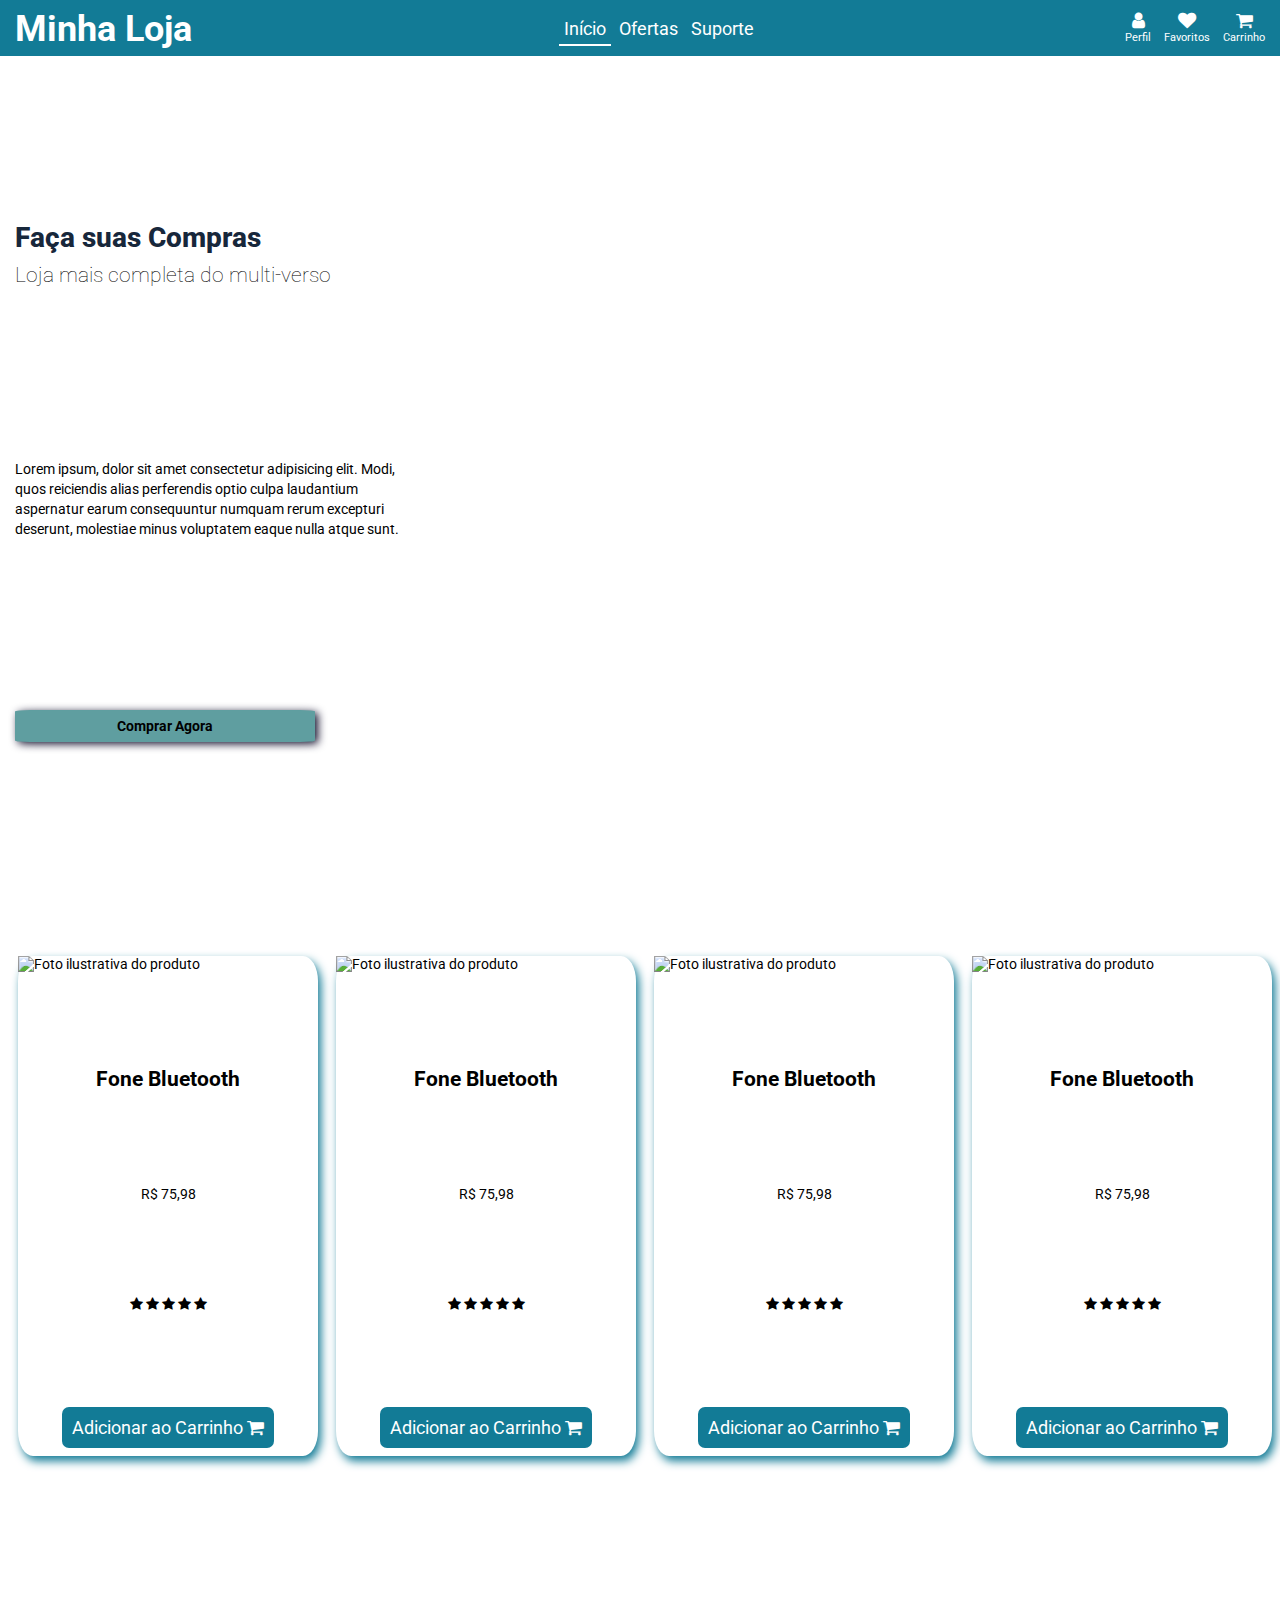
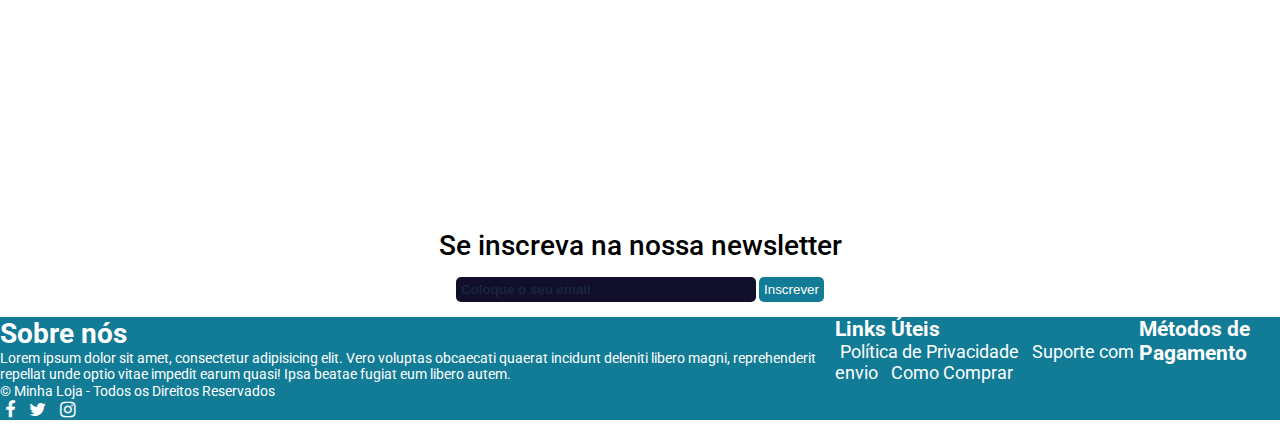
==== index.html @ b57c64c4 "first commit" ====
<!DOCTYPE html>
<html lang="pt-br">

<head>
    <meta charset="UTF-8">
    <meta http-equiv="X-UA-Compatible" content="IE=edge">
    <meta name="viewport" content="width=device-width, initial-scale=1.0">
    <title>Loja Virtual</title>
    <link rel="stylesheet" href="index.css/index.css" />
    <link rel="stylesheet" href="https://cdnjs.cloudflare.com/ajax/libs/font-awesome/4.7.0/css/font-awesome.min.css" />
</head>

<body>
    <nav>
        <a href="#">
            <h1>Minha Loja</h1>
        </a>
        <ul>
            <li>
                <a href="" class="active">Início</a>
            </li>
            <li>
                <a href="#ofertas">Ofertas</a>
            </li>
            <li>
                <a href="">Suporte</a>
            </li>

        </ul>
        <div class="user-menu">
            <a href="#">
                <i class="fa fa-user"></i>
                <span>Perfil</span>
            </a>

            <a href="#">
                <i class="fa fa-heart"></i>
                <span>Favoritos</span>
            </a>

            <a href="#">
                <i class="fa fa-shopping-cart"></i>
                <span>Carrinho</span>
            </a>
        </div>
    </nav>
    <header>
        <hgroup>
            <h1>Faça suas Compras</h1>
            <h2>Loja mais completa do multi-verso</h2>
        </hgroup>
        <p class="header-description">
            Lorem ipsum, dolor sit amet consectetur adipisicing elit. Modi, quos reiciendis alias perferendis optio
            culpa laudantium aspernatur earum consequuntur numquam rerum excepturi deserunt, molestiae minus voluptatem
            eaque nulla atque sunt.
        </p>
        <a href="#" class="button button-primary">Comprar Agora </a>
    </header>
    <section id="ofertas">

        
            <div class="card">
                <img src="https://www.jbl.com.br/dw/image/v2/AAUJ_PRD/on/demandware.static/-/Sites-masterCatalog_Harman/default/dw567185dd/JBL_JR310_Product%20Image_Hero_Red.png?sw=537&sfrm=png"
                    alt="Foto ilustrativa do produto" />
                <h3>Fone Bluetooth</h3>
                <span>R$ 75,98</span>
                <div class="stars">
                    <i class="fa fa-star"></i>
                    <i class="fa fa-star"></i>
                    <i class="fa fa-star"></i>
                    <i class="fa fa-star"></i>
                    <i class="fa fa-star"></i>
                </div>
                <a href="" class="card-button">
                    Adicionar ao Carrinho
                    <i class="fa fa-shopping-cart"></i>
                </a>
            </div>

            <div class="card">
                <img src="https://www.jbl.com.br/dw/image/v2/AAUJ_PRD/on/demandware.static/-/Sites-masterCatalog_Harman/default/dw567185dd/JBL_JR310_Product%20Image_Hero_Red.png?sw=537&sfrm=png"
                    alt="Foto ilustrativa do produto" />
                <h3>Fone Bluetooth</h3>
                <span>R$ 75,98</span>

                <div class="stars">
                    <i class="fa fa-star"></i>
                    <i class="fa fa-star"></i>
                    <i class="fa fa-star"></i>
                    <i class="fa fa-star"></i>
                    <i class="fa fa-star"></i>
                </div>


                <a href="" class="card-button">
                    Adicionar ao Carrinho
                    <i class="fa fa-shopping-cart"></i>
                </a>
            </div>

            <div class="card">
                <img src="https://www.jbl.com.br/dw/image/v2/AAUJ_PRD/on/demandware.static/-/Sites-masterCatalog_Harman/default/dw567185dd/JBL_JR310_Product%20Image_Hero_Red.png?sw=537&sfrm=png"
                    alt="Foto ilustrativa do produto" />
                <h3>Fone Bluetooth</h3>
                <span>R$ 75,98</span>


                <div class="stars">
                    <i class="fa fa-star"></i>
                    <i class="fa fa-star"></i>
                    <i class="fa fa-star"></i>
                    <i class="fa fa-star"></i>
                    <i class="fa fa-star"></i>
                </div>

                <a href="" class="card-button">
                    Adicionar ao Carrinho
                    <i class="fa fa-shopping-cart"></i>
                </a>
            </div>

            <div class="card">
                <img src="https://www.jbl.com.br/dw/image/v2/AAUJ_PRD/on/demandware.static/-/Sites-masterCatalog_Harman/default/dw567185dd/JBL_JR310_Product%20Image_Hero_Red.png?sw=537&sfrm=png"
                    alt="Foto ilustrativa do produto" />
                <h3>Fone Bluetooth</h3>
                <span>R$ 75,98</span>


                <div class="stars">
                    <i class="fa fa-star"></i>
                    <i class="fa fa-star"></i>
                    <i class="fa fa-star"></i>
                    <i class="fa fa-star"></i>
                    <i class="fa fa-star"></i>
                </div>


                <a href="" class="card-button">
                    Adicionar ao Carrinho
                    <i class="fa fa-shopping-cart"></i>
                </a>
            </div>

    </section>


    <section id="newsletter">
        <h1>Se inscreva na nossa newsletter</h1>
        <form>
            <input type="email" placeholder="Coloque o seu email" />
            <button>Inscrever</button>
        </form>
    </section>


    <footer>
        <div class="footer-section">
                <div class="sobre-nos">
                    <h1>Sobre nós</h1>
                    <p>
                        Lorem ipsum dolor sit amet, consectetur adipisicing elit. Vero voluptas obcaecati quaerat
                        incidunt deleniti libero magni, reprehenderit repellat unde optio vitae impedit earum quasi!
                        Ipsa beatae fugiat eum libero autem.
                    </p>
                </div>
            
            <div class="links-uteis">
                <h2>Links Úteis</h2>
                <a href="">Política de Privacidade</a>
                <a href="">Suporte com envio</a>
                <a href="">Como Comprar</a>
            </div>
            <div class="payment-methods">
                <h2>Métodos de Pagamento</h2>
                <div class="payments">
                    <img src="https://w7.pngwing.com/pngs/92/785/png-transparent-mastercard-logo-mastercard-credit-card-payment-visa-nyse-ma-mastercard-logo-text-logo-sign.png"
                        alt="">
                    <img src="https://w7.pngwing.com/pngs/92/785/png-transparent-mastercard-logo-mastercard-credit-card-payment-visa-nyse-ma-mastercard-logo-text-logo-sign.png"
                        alt="">
                    <img src="https://w7.pngwing.com/pngs/92/785/png-transparent-mastercard-logo-mastercard-credit-card-payment-visa-nyse-ma-mastercard-logo-text-logo-sign.png"
                        alt="">
                </div>
            </div>
        </div>

            <div class="footer">
                <p>
                    &copy; Minha Loja - Todos os Direitos Reservados
                </p>

                <div class="social-media">

                    <a href="https://www.facebook.com" target="_blank">
                        <i class="fa fa-facebook"></i>
                    </a>

                    <a href="https://www.twitter.com" target="_blank">
                        <i class="fa fa-twitter"></i>
                    </a>

                    <a href="https://www.instagram.com" target="_blank">
                        <i class="fa fa-instagram"></i>
                    </a>
                </div>

            </div>
    </footer>

</body>

</html>
---- index.css/index.css ----
@import url("https://fonts.googleapis.com/css2?family=Roboto:ital,wght@0,100;0,300;0,400;0,500;0,700;0,900;1,100;1,300;1,400;1,500;1,700;1,900&display=swap%22;%3C/u%3E%3C/a%3E");

:root {
    --navbar-bg: #127b96;
    --navbar-color: #fff;
    --navbar-active-bg: #bbbbbbdc;
    --navbar-active-color: #000000;
    --navbar-hover-bg: #0a4c83;
    --header-bg:#94a3a8;
    --cinza-escuro: #17273b;
}

*{
    margin:0;
    padding:0;
    box-sizing:border-box;
}

body{
   font-family: Roboto,sans-serif;
   font-size: 14px;
}

nav{
    width: 100%;
    height: 4em;
    background-color: var(--navbar-bg);
    color:var(--navbar-color);

    display:flex;
    justify-content:space-between;
    align-items:center;
    padding-left: 10px;
    padding-right: 10px;  
}

a{
    text-decoration: none;
}

ul > li{
    display:inline; 
    list-style: none;
}

a{
    color:var(--navbar-color);
    padding: 5px;
    font-size: 1.3em;
}

ul > li >a:hover:not(a.active){ /*não permite que eu selecione o inicio*/
    background-color: var(--navbar-hover-bg);
}

.active{
    border-bottom: 2px solid var(--navbar-color);

}

.user-menu > a {
   display: inline-flex;
   flex-direction: column;
    align-items:center;
}

.user-menu > a >span{
    font-size: 0.6em;
}

header {
    height: calc(100vh - 3em);
    background-color: var(--header-bg);
    background: url("https://www.lenovo.com/medias/lenovo-laptop-ideapad-3-15-intel-hero.png?context=bWFzdGVyfHJvb3R8MjczNzUyfGltYWdlL3BuZ3xoMGQvaDYxLzE0MTkwNTI5Njc1Mjk0LnBuZ3xmYTMyYzBlZmE5NTcyNzAyMTZhZmJlMmFmOTVjMmZmYTM4ZTdjNWFiZWM0YzE5YWQ2YzcxNmM3OTE2MThjZmE4");
    background-position: right;
    background-repeat: no-repeat;
}

.button {
    background-color: var(--cinza-escuro);
    box-shadow: #120f2c 3px 2px 8px;
    font-size: 1em;
    padding: 8px;
    max-width: 300px;
    text-align: center;
    
}

.button:hover{
    filter:brightness(80%);
}

.button-primary {
    background-color:cadetblue;
    color:#000000;
    font-weight: bold;
    border-radius: 5%;
}

header{
    display: flex;
    flex-direction:column;
    justify-content: space-evenly;
    padding-left: 15px;
}

.header-description{
    max-width: 400px;
    font-weight: 300px;
    text-align:left;
    line-height: 20px;
    font-size: 1em;
}

hgroup >h1{
    font-size: 2em;
    font-weight: 800;
    line-height: 20px;
    margin-bottom: 15px;
    color: var(--cinza-escuro);
}

hgroup >h2{
    font-size: 1.5em;
    font-weight: 100;
}

#ofertas{
    padding-top: 3em;
    display:flex;
    justify-content: space-evenly;
    min-height: 100vh;
}

.card{
    width: 300px;
    height: 500px;
    box-shadow: #127b96 3px 5px 10px;
    border-radius: 5%;
    margin-left: 10px;
    display: flex;
    flex-direction: column;
    align-items: center;
    justify-content: space-between;
    padding-bottom: 8px;
}

.card > img{
    width: 300px;

}

.card > h3{
    text-align: center;
    font-size: 1.5em;
}

.card .span{
    font-weight: bold;

}

.card-button{
    background-color:#127b96;
    padding: 10px;
    border-radius: 7px;
}
 
.card-button:hover{
    filter:brightness(80%);
    
}

#newsletter{
    display: flex;
    flex-direction: column;
    justify-content: space-between;
    align-items: center;
    margin-top: 15px;
    
}

 #newsletter > h1{
    font-size: 2em;
    font-weight: 500;
    margin-bottom: 15px;
 }

 #newsletter > form > input{
    border:none;
    background-color: #120f2c;
    padding: 5px;
    border-radius: 5px;
    width: 300px;
 }

 #newsletter > form > input::-webkit-input-placeholder{
    color:#17273b;
    font-weight: bold;
 }

 #newsletter > form > input::-moz-placeholder{
    color:#010a16;
    font-weight: bold;
 }

 #newsletter > form > button{
    border:none;
    padding: 5px;
    border-radius: 5px;
    background-color: #127b96;
    color:#fff;
 }

footer{
    display: flex;
    flex-direction: column;
    background-color: #127b96;
    color:#fff;
    margin-top: 15px;
 }

 .footer-section{
    display: flex;

 }.payment-methods > .payments >img{
    max-width: 50px;
 }
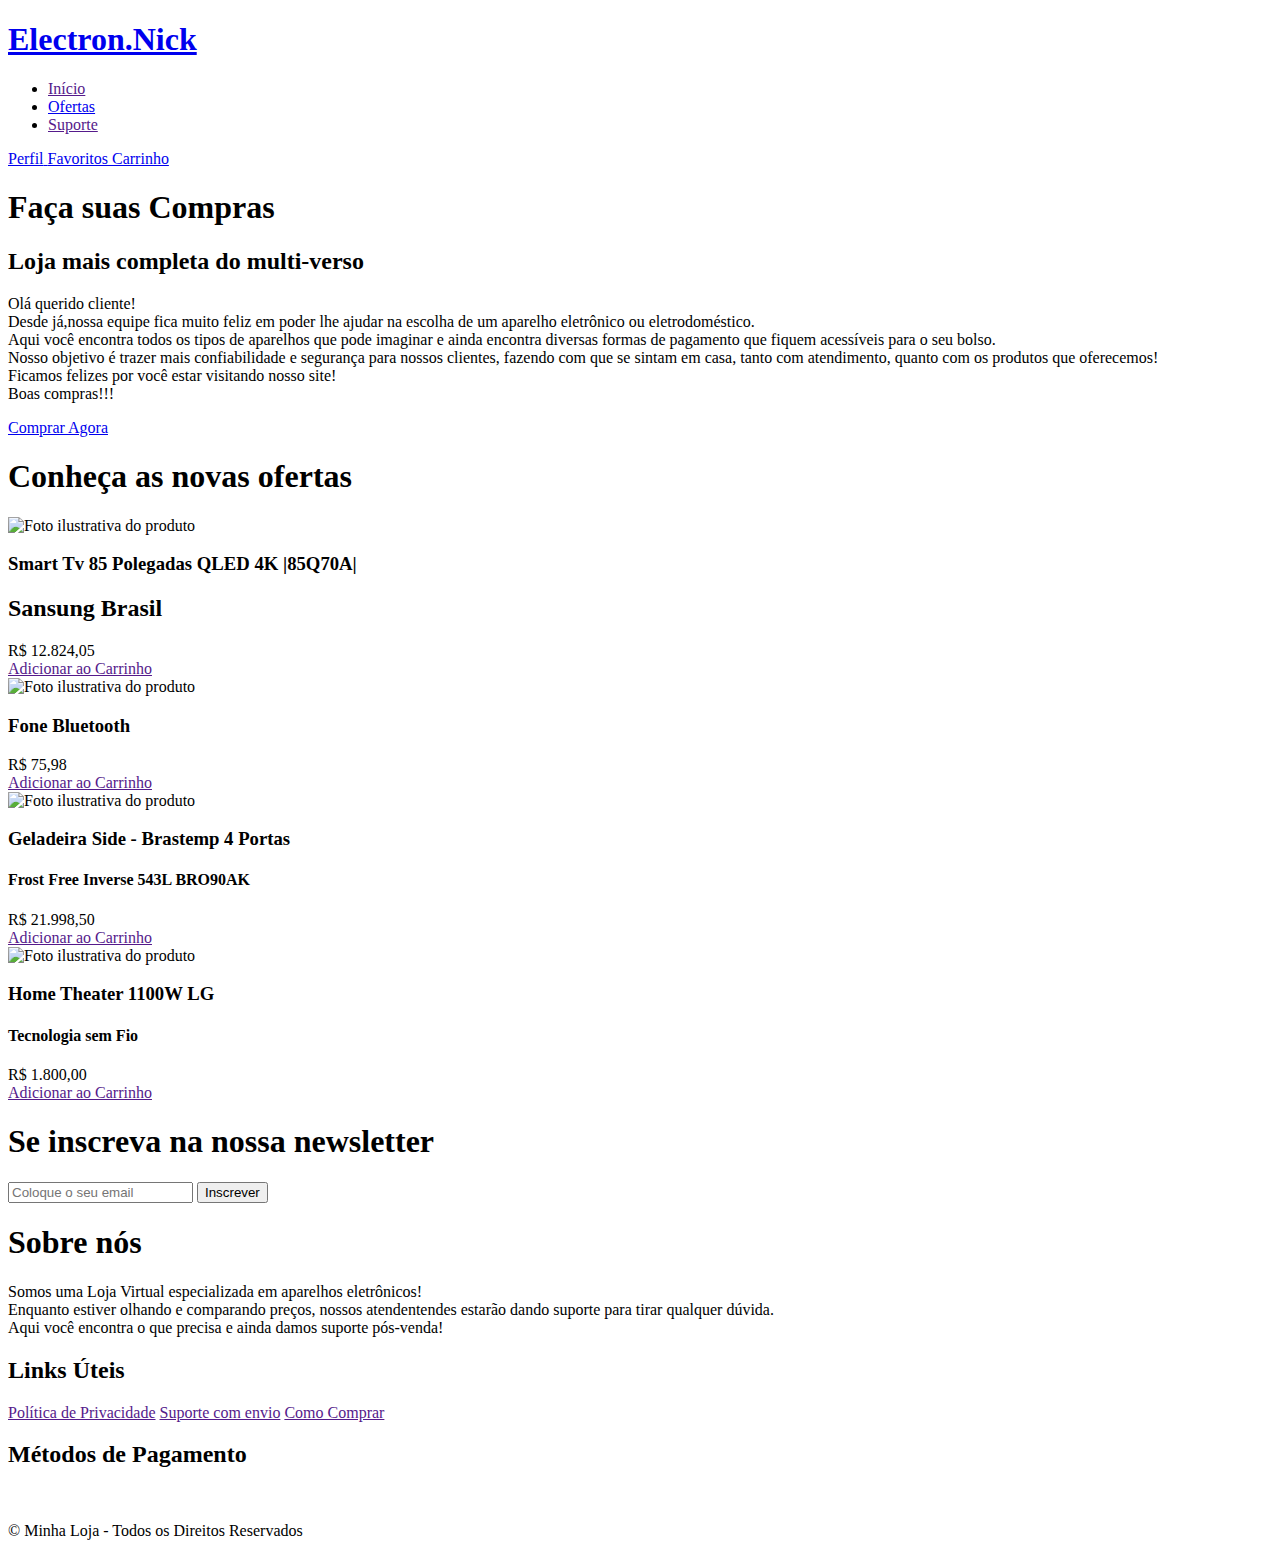
==== commit 9c0ea53d: "Adiciona alterações nas imagens e legendas" ====
--- a/index.html
+++ b/index.html
@@ -6,14 +6,14 @@
     <meta http-equiv="X-UA-Compatible" content="IE=edge">
     <meta name="viewport" content="width=device-width, initial-scale=1.0">
     <title>Loja Virtual</title>
-    <link rel="stylesheet" href="index.css/index.css" />
-    <link rel="stylesheet" href="https://cdnjs.cloudflare.com/ajax/libs/font-awesome/4.7.0/css/font-awesome.min.css" />
+    <link rel="stylesheet" href="css/index.css" />
+    
 </head>
 
 <body>
     <nav>
         <a href="#">
-            <h1>Minha Loja</h1>
+            <h1>Electron.Nick</h1>
         </a>
         <ul>
             <li>
@@ -50,97 +50,123 @@
             <h2>Loja mais completa do multi-verso</h2>
         </hgroup>
         <p class="header-description">
-            Lorem ipsum, dolor sit amet consectetur adipisicing elit. Modi, quos reiciendis alias perferendis optio
-            culpa laudantium aspernatur earum consequuntur numquam rerum excepturi deserunt, molestiae minus voluptatem
-            eaque nulla atque sunt.
+            Olá querido cliente!</br>
+            Desde já,nossa equipe fica muito feliz em poder lhe ajudar na escolha de um aparelho eletrônico ou eletrodoméstico. </br>
+            Aqui você encontra todos os tipos de aparelhos que pode imaginar e ainda encontra diversas formas de pagamento que fiquem acessíveis para o seu bolso. </br>
+            Nosso objetivo é trazer mais confiabilidade e segurança para nossos clientes, fazendo com que se sintam em casa, tanto com atendimento, quanto com os produtos que oferecemos!</br>
+            Ficamos felizes por você estar visitando nosso site!</br>
+            Boas compras!!!
         </p>
         <a href="#" class="button button-primary">Comprar Agora </a>
     </header>
     <section id="ofertas">
-
+        <h1>Conheça as novas ofertas </h1>
+<div class="lista-ofertas">
         
+            <div class="card">
+                <img src= https://images.samsung.com/is/image/samsung/p6pim/br/qn85q70aagxzd/gallery/br-qled-tv-qn85q70aagxzd-qn--q--aagxzd-532139942?$650_519_PNG$                  
+                 alt="Foto ilustrativa do produto" />
+                <h3>Smart Tv 85 Polegadas QLED 4K |85Q70A|</h3>
+                <h2>Sansung Brasil</h2>
+                <span>R$ 12.824,05</span>
+                <div class="stars">
+                    <i class="fa fa-star"></i>
+                    <i class="fa fa-star"></i>
+                    <i class="fa fa-star"></i>
+                    <i class="fa fa-star"></i>
+                    <i class="fa fa-star"></i>
+                </div>
+                <div class="group-button">
+                    <a href="" class="card-button">
+                        Adicionar ao Carrinho
+                        <i class="fa fa-shopping-cart"></i>
+                    </a>
+                    <a href="" class="favorito-button">
+                        <i class="fa fa-heart"></i>
+                    </a>
+                </div>
+            </div>
+
             <div class="card">
                 <img src="https://www.jbl.com.br/dw/image/v2/AAUJ_PRD/on/demandware.static/-/Sites-masterCatalog_Harman/default/dw567185dd/JBL_JR310_Product%20Image_Hero_Red.png?sw=537&sfrm=png"
                     alt="Foto ilustrativa do produto" />
                 <h3>Fone Bluetooth</h3>
                 <span>R$ 75,98</span>
-                <div class="stars">
-                    <i class="fa fa-star"></i>
-                    <i class="fa fa-star"></i>
-                    <i class="fa fa-star"></i>
-                    <i class="fa fa-star"></i>
-                    <i class="fa fa-star"></i>
-                </div>
-                <a href="" class="card-button">
-                    Adicionar ao Carrinho
-                    <i class="fa fa-shopping-cart"></i>
-                </a>
-            </div>
-
-            <div class="card">
-                <img src="https://www.jbl.com.br/dw/image/v2/AAUJ_PRD/on/demandware.static/-/Sites-masterCatalog_Harman/default/dw567185dd/JBL_JR310_Product%20Image_Hero_Red.png?sw=537&sfrm=png"
+
+                <div class="stars">
+                    <i class="fa fa-star"></i>
+                    <i class="fa fa-star"></i>
+                    <i class="fa fa-star"></i>
+                    <i class="fa fa-star"></i>
+                    <i class="fa fa-star"></i>
+                </div>
+
+                <div class="group-button">
+                    <a href="" class="card-button">
+                        Adicionar ao Carrinho
+                        <i class="fa fa-shopping-cart"></i>
+                    </a>
+                    <a href="" class="favorito-button">
+                        <i class="fa fa-heart"></i>
+                    </a>
+                </div>
+            </div>
+
+            <div class="card">
+                <img src="https://a-static.mlcdn.com.br/1500x1500/geladeira-side-by-side-brastemp-4-portas-frost-free-inverse-543l-bro90ak-consul/lojascolombooficial/1256593/05fb63f46a7c1441859c7ec03ae4ef32.jpeg"
                     alt="Foto ilustrativa do produto" />
-                <h3>Fone Bluetooth</h3>
-                <span>R$ 75,98</span>
-
-                <div class="stars">
-                    <i class="fa fa-star"></i>
-                    <i class="fa fa-star"></i>
-                    <i class="fa fa-star"></i>
-                    <i class="fa fa-star"></i>
-                    <i class="fa fa-star"></i>
-                </div>
-
-
-                <a href="" class="card-button">
-                    Adicionar ao Carrinho
-                    <i class="fa fa-shopping-cart"></i>
-                </a>
-            </div>
-
-            <div class="card">
-                <img src="https://www.jbl.com.br/dw/image/v2/AAUJ_PRD/on/demandware.static/-/Sites-masterCatalog_Harman/default/dw567185dd/JBL_JR310_Product%20Image_Hero_Red.png?sw=537&sfrm=png"
+                <h3>Geladeira Side - Brastemp 4 Portas </h3>
+                <h4>Frost Free Inverse 543L BRO90AK</h4>
+                <span>R$ 21.998,50</span>
+
+
+                <div class="stars">
+                    <i class="fa fa-star"></i>
+                    <i class="fa fa-star"></i>
+                    <i class="fa fa-star"></i>
+                    <i class="fa fa-star"></i>
+                    <i class="fa fa-star"></i>
+                </div>
+
+                <div class="group-button">
+                    <a href="" class="card-button">
+                        Adicionar ao Carrinho
+                        <i class="fa fa-shopping-cart"></i>
+                    </a>
+                    <a href="" class="favorito-button">
+                        <i class="fa fa-heart"></i>
+                    </a>
+                </div>
+            </div>
+
+            <div class="card">
+                <img src="https://www.lg.com/br/images/home-theaters/bh9630tw/gallery/medium-01.jpg"
                     alt="Foto ilustrativa do produto" />
-                <h3>Fone Bluetooth</h3>
-                <span>R$ 75,98</span>
-
-
-                <div class="stars">
-                    <i class="fa fa-star"></i>
-                    <i class="fa fa-star"></i>
-                    <i class="fa fa-star"></i>
-                    <i class="fa fa-star"></i>
-                    <i class="fa fa-star"></i>
-                </div>
-
-                <a href="" class="card-button">
-                    Adicionar ao Carrinho
-                    <i class="fa fa-shopping-cart"></i>
-                </a>
-            </div>
-
-            <div class="card">
-                <img src="https://www.jbl.com.br/dw/image/v2/AAUJ_PRD/on/demandware.static/-/Sites-masterCatalog_Harman/default/dw567185dd/JBL_JR310_Product%20Image_Hero_Red.png?sw=537&sfrm=png"
-                    alt="Foto ilustrativa do produto" />
-                <h3>Fone Bluetooth</h3>
-                <span>R$ 75,98</span>
-
-
-                <div class="stars">
-                    <i class="fa fa-star"></i>
-                    <i class="fa fa-star"></i>
-                    <i class="fa fa-star"></i>
-                    <i class="fa fa-star"></i>
-                    <i class="fa fa-star"></i>
-                </div>
-
-
-                <a href="" class="card-button">
-                    Adicionar ao Carrinho
-                    <i class="fa fa-shopping-cart"></i>
-                </a>
-            </div>
-
+                <h3>Home Theater 1100W LG</h3>
+                <h4>Tecnologia sem Fio</h4>
+                <span>R$ 1.800,00</span>
+
+
+                <div class="stars">
+                    <i class="fa fa-star"></i>
+                    <i class="fa fa-star"></i>
+                    <i class="fa fa-star"></i>
+                    <i class="fa fa-star"></i>
+                    <i class="fa fa-star"></i>
+                </div>
+
+
+                <div class="group-button">
+                    <a href="" class="card-button">
+                        Adicionar ao Carrinho
+                        <i class="fa fa-shopping-cart"></i>
+                    </a>
+                    <a href="" class="favorito-button">
+                        <i class="fa fa-heart"></i>
+                    </a>
+                </div>
+            </div>
+        
     </section>
 
 
@@ -158,9 +184,10 @@
                 <div class="sobre-nos">
                     <h1>Sobre nós</h1>
                     <p>
-                        Lorem ipsum dolor sit amet, consectetur adipisicing elit. Vero voluptas obcaecati quaerat
-                        incidunt deleniti libero magni, reprehenderit repellat unde optio vitae impedit earum quasi!
-                        Ipsa beatae fugiat eum libero autem.
+                        Somos uma Loja Virtual especializada em aparelhos eletrônicos!</br>
+                        Enquanto estiver olhando e comparando preços, nossos atendentendes estarão dando suporte para tirar qualquer dúvida. </br>
+                        Aqui você encontra o que precisa e ainda damos suporte pós-venda!</br>
+                        
                     </p>
                 </div>
             
--- a/css/index.css
+++ b/css/index.css
@@ -0,0 +1,324 @@
+@import url("https://fonts.googleapis.com/css2?family=Roboto:ital,wght@0,100;0,300;0,400;0,500;0,700;0,900;1,100;1,300;1,400;1,500;1,700;1,900&display=swap%22;%3C/u%3E%3C/a%3E");
+@import url("https://cdnjs.cloudflare.com/ajax/libs/font-awesome/4.7.0/css/font-awesome.min.css"");
+:root {
+    --navbar-bg: #127b96;
+    --navbar-color: #fff;
+    --navbar-active-bg: #bbbbbbdc;
+    --navbar-active-color: #000000;
+    --navbar-hover-bg: #0a4c83;
+    --header-bg:#94a3a8;
+    --cinza-escuro: #17273b;
+    --vermelho:#f71616e8;
+    --amarelo: rgb(255, 239, 19);
+    --verde-musgo: rgba(8, 92, 8, 0.658);
+}
+
+*{
+    margin:0;
+    padding:0;
+    box-sizing:border-box;
+}
+
+body{
+   font-family: Roboto,sans-serif;
+   font-size: 14px;
+}
+
+nav{
+    width: 100%;
+    height: 4em;
+    background-color: var(--navbar-bg);
+    color:var(--navbar-color);
+
+    display:flex;
+    justify-content:space-between;
+    align-items:center;
+    padding-left: 10px;
+    padding-right: 10px;  
+}
+
+a{
+    text-decoration: none;
+}
+
+ul > li{
+    display:inline; 
+    list-style: none;
+}
+
+a{
+    color:var(--navbar-color);
+    padding: 5px;
+    font-size: 1.3em;
+}
+
+ul > li >a:hover:not(a.active){ /*não permite que eu selecione o inicio*/
+    background-color: var(--navbar-hover-bg);
+}
+
+.active{
+    border-bottom: 2px solid var(--navbar-color);
+
+}
+
+.user-menu > a {
+   display: inline-flex;
+   flex-direction: column;
+    align-items:center;
+}
+
+.user-menu > a >span{
+    font-size: 0.6em;
+}
+
+header {
+    height: calc(100vh - 3em);
+    background-color: var(--navbar-bg);
+    background: url("https://www.lenovo.com/medias/lenovo-laptop-ideapad-3-15-intel-hero.png?context=bWFzdGVyfHJvb3R8MjczNzUyfGltYWdlL3BuZ3xoMGQvaDYxLzE0MTkwNTI5Njc1Mjk0LnBuZ3xmYTMyYzBlZmE5NTcyNzAyMTZhZmJlMmFmOTVjMmZmYTM4ZTdjNWFiZWM0YzE5YWQ2YzcxNmM3OTE2MThjZmE4");
+    background-position: right;
+    background-repeat: no-repeat;
+}
+
+.button {
+    background-color: var(--cinza-escuro);
+    box-shadow: #120f2c 3px 2px 8px;
+    font-size: 1em;
+    padding: 8px;
+    max-width: 300px;
+    text-align: center;
+    
+}
+
+.button:hover{
+    filter:brightness(80%);
+}
+
+.button-primary {
+    background-color:cadetblue;
+    color:#000000;
+    font-weight: bold;
+    border-radius: 5%;
+}
+
+header{
+    display: flex;
+    flex-direction:column;
+    justify-content: space-evenly;
+    padding-left: 15px;
+}
+
+.header-description{
+    max-width: 400px;
+    font-weight: 300px;
+    text-align:left;
+    line-height: 20px;
+    font-size: 1em;
+}
+
+hgroup >h1{
+    font-size: 2em;
+    font-weight: 800;
+    line-height: 20px;
+    margin-bottom: 15px;
+    color: var(--cinza-escuro);
+}
+
+hgroup >h2{
+    font-size: 1.5em;
+    font-weight: 100;
+}
+
+#ofertas > h1{
+    line-height: 25px;
+    font-size: 2em;
+    margin-top: 15px;
+    text-align: center;
+}
+
+
+
+#ofertas > .lista-ofertas{
+    margin-top: 3em;
+    display:flex;
+    justify-content: space-evenly;
+    min-height: 100vh;
+}
+
+.card{
+    width: 300px;
+    height: 500px;
+    box-shadow: #127b96 3px 5px 10px;
+    border-radius: 5%;
+    margin-left: 10px;
+    display: flex;
+    flex-direction: column;
+    align-items: center;
+    justify-content: space-between;
+    padding-bottom: 8px;
+}
+
+.card > img{
+    width: 300px;
+
+}
+
+.card > h3{
+    text-align: center;
+    font-size: 1.5em;
+}
+
+.card .span{
+    font-weight: bold;
+
+}
+
+.favorito-button{
+border: 1px solid var(--vermelho);
+border-radius: 7px;
+padding: 10px;
+ margin-left: 5px;
+ color: var(--vermelho)
+}
+
+.group-button{
+     display: flex;
+     align-items:center;
+     justify-content: space-between;
+     margin-bottom: 10px;
+}
+
+.card-button{
+    background-color:#127b96;
+    padding: 10px;
+    border-radius: 7px;
+}
+ 
+.card-button:hover{
+    filter:brightness(80%);
+    
+}
+
+#newsletter{
+    display: flex;
+    flex-direction: column;
+    justify-content: space-between;
+    align-items: center;
+    margin-top: 15px;
+    
+}
+
+ #newsletter > h1{
+    font-size: 2em;
+    font-weight: 500;
+    margin-bottom: 15px;
+ }
+
+ #newsletter > form > input{
+    border:none;
+    background-color: var(--cinza-escuro);
+    padding: 5px;
+    border-radius: 5px;
+    width: 300px;
+ }
+
+ #newsletter > form > input::-webkit-input-placeholder{
+    color:var(--navbar-color);
+    font-weight: bold;
+ }
+
+ #newsletter > form > input::-moz-placeholder{
+    color:var(--cinza-escuro);
+    font-weight: bold;
+ }
+
+ #newsletter > form > button{
+    border:none;
+    padding: 5px;
+    border-radius: 5px;
+    background-color: #127b96;
+    color:#fff;
+ }
+
+footer{
+    display: flex;
+    flex-direction: column;
+    background-color: #127b96;
+    color:#fff;
+    margin-top: 15px;
+    min-height: 35vh;
+ }
+
+div.footer{
+   /* display: flex;
+    align-items: center;
+    justify-content: space-between;*/
+
+    padding-left: 10px;
+    padding-right: 10px;
+    padding-bottom: 5px;
+    background-color: var(--cinza-escuro);
+ }
+/*corrige alinhamento da footer que não alinha com o display fles em alguns navegadores*/
+ div.footer >p{
+    display: inline-block;
+ }
+
+ .social-media{
+    float: right;
+ }
+ /*fim da correção de alinhamento em outros navegadores*/
+.footer-section{
+    display: flex;
+    flex-grow: 1;
+    gap:5px;
+    justify-content: space-between;
+    margin-top:10px;
+    margin-left:5px;
+    margin-right: 10px;
+}
+
+.sobre-nos{
+    display: flex;
+    flex-grow: 1;
+    flex-direction: column;
+    gap:5px;
+    max-width: 300px;
+}
+
+.links-uteis{
+    display: flex;
+    flex-direction: column;
+    
+}
+
+.links-uteis > h2{
+    margin-bottom: 5px;
+}
+
+.links-uteis > a {
+    padding: 0;
+    margin-bottom: 5px;
+
+}
+
+.links-uteis > a:hover{
+    filter:brightness(80%)
+}
+
+.payment-methods{
+    display: flex;
+    flex-direction: column;
+    gap:5px;
+}
+
+.payment-methods > .payments{
+   align-self: flex-end;
+   float:right ;
+   max-width: fit-content;
+
+}
+
+
+.payment-methods > .payments >img{
+    max-width: 50px;
+ }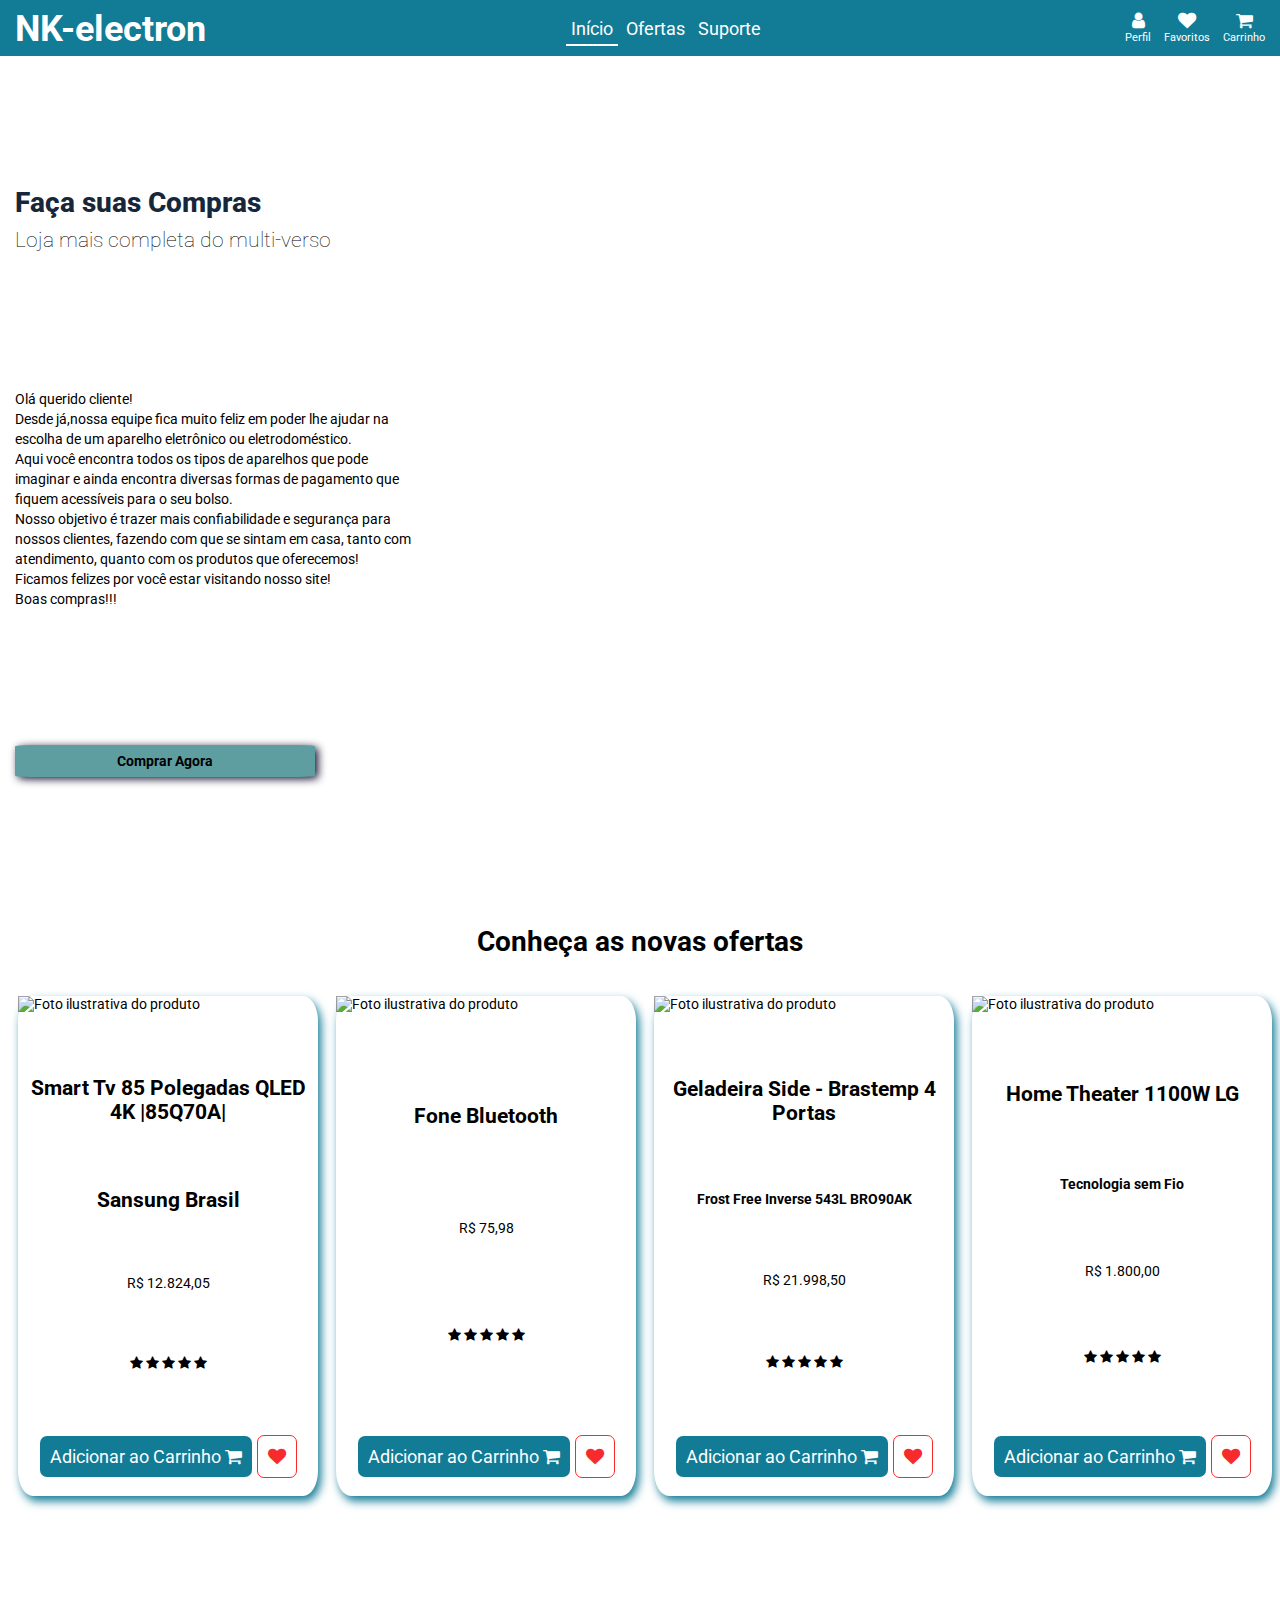
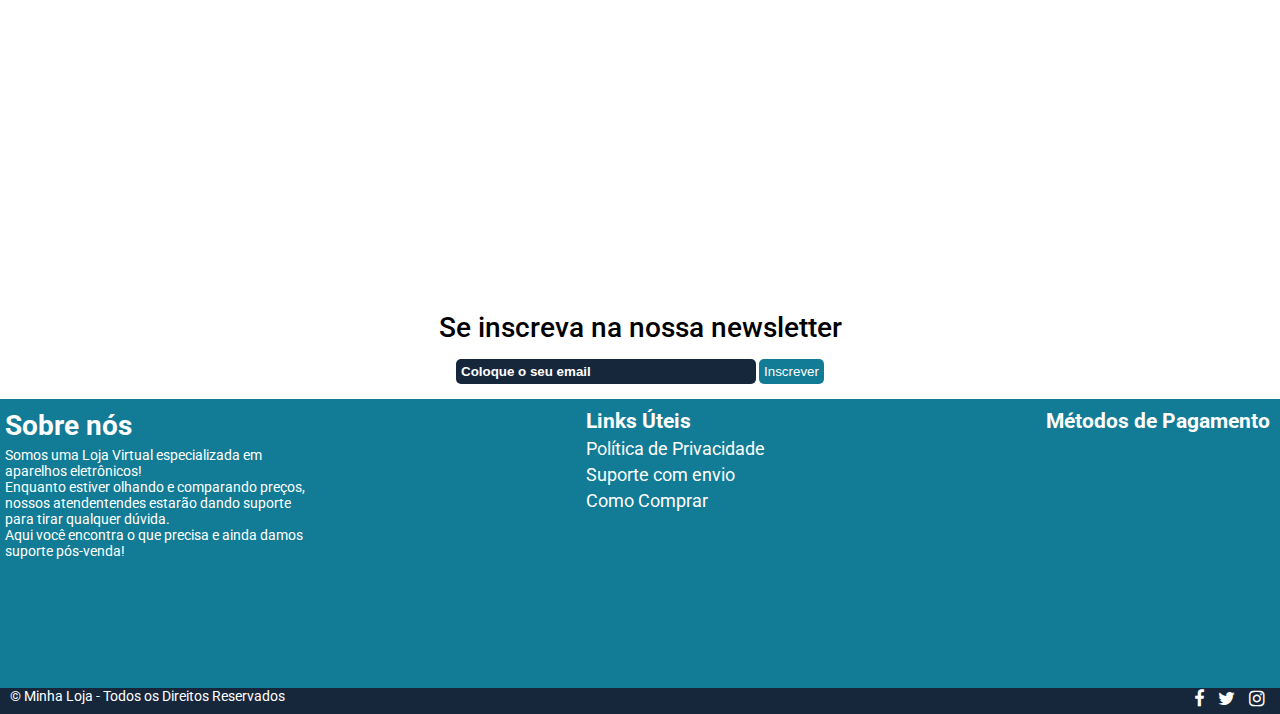
==== commit 547abeed: "Altera o title da pagina index.html" ====
--- a/index.html
+++ b/index.html
@@ -13,7 +13,7 @@
 <body>
     <nav>
         <a href="#">
-            <h1>Electron.Nick</h1>
+         <h1>NK-electron</h1>
         </a>
         <ul>
             <li>
--- a/css/index.css
+++ b/css/index.css
@@ -1,5 +1,5 @@
 @import url("https://fonts.googleapis.com/css2?family=Roboto:ital,wght@0,100;0,300;0,400;0,500;0,700;0,900;1,100;1,300;1,400;1,500;1,700;1,900&display=swap%22;%3C/u%3E%3C/a%3E");
-@import url("https://cdnjs.cloudflare.com/ajax/libs/font-awesome/4.7.0/css/font-awesome.min.css"");
+@import url("https://cdnjs.cloudflare.com/ajax/libs/font-awesome/4.7.0/css/font-awesome.min.css");
 :root {
     --navbar-bg: #127b96;
     --navbar-color: #fff;
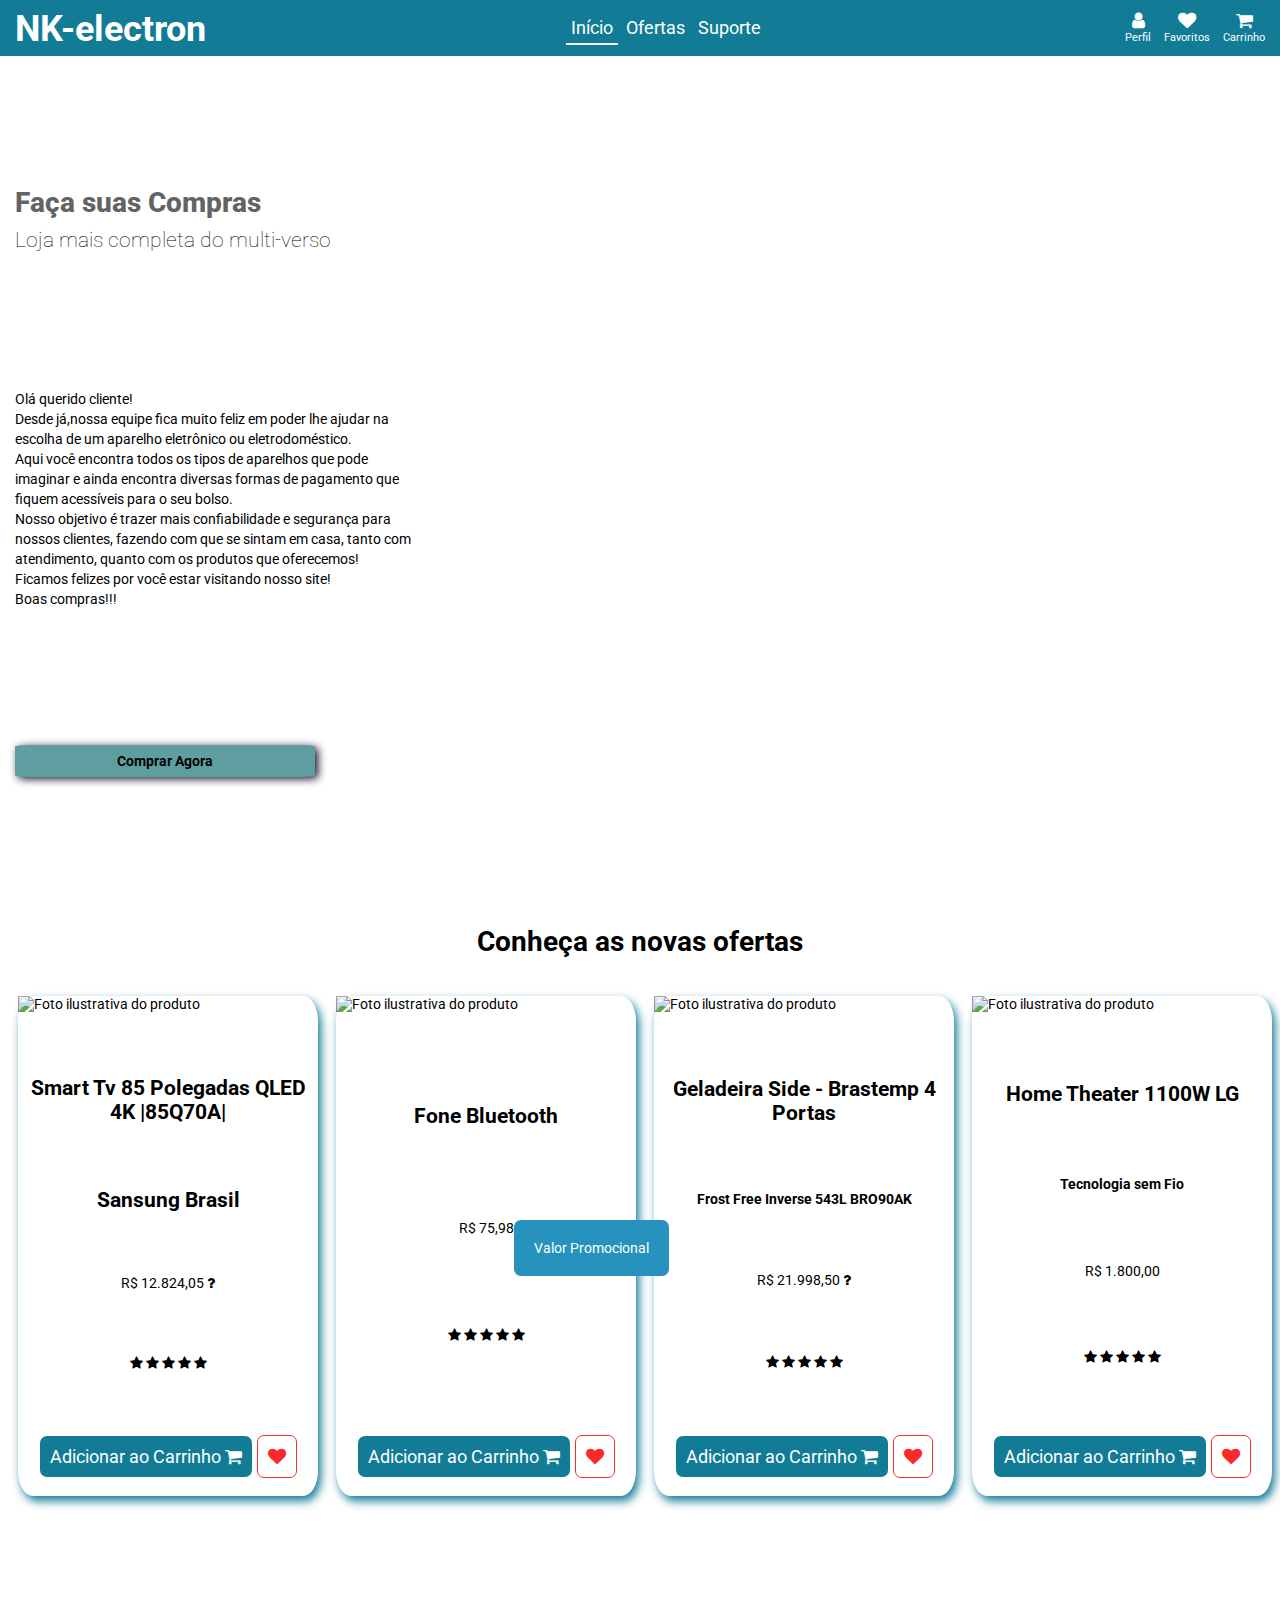
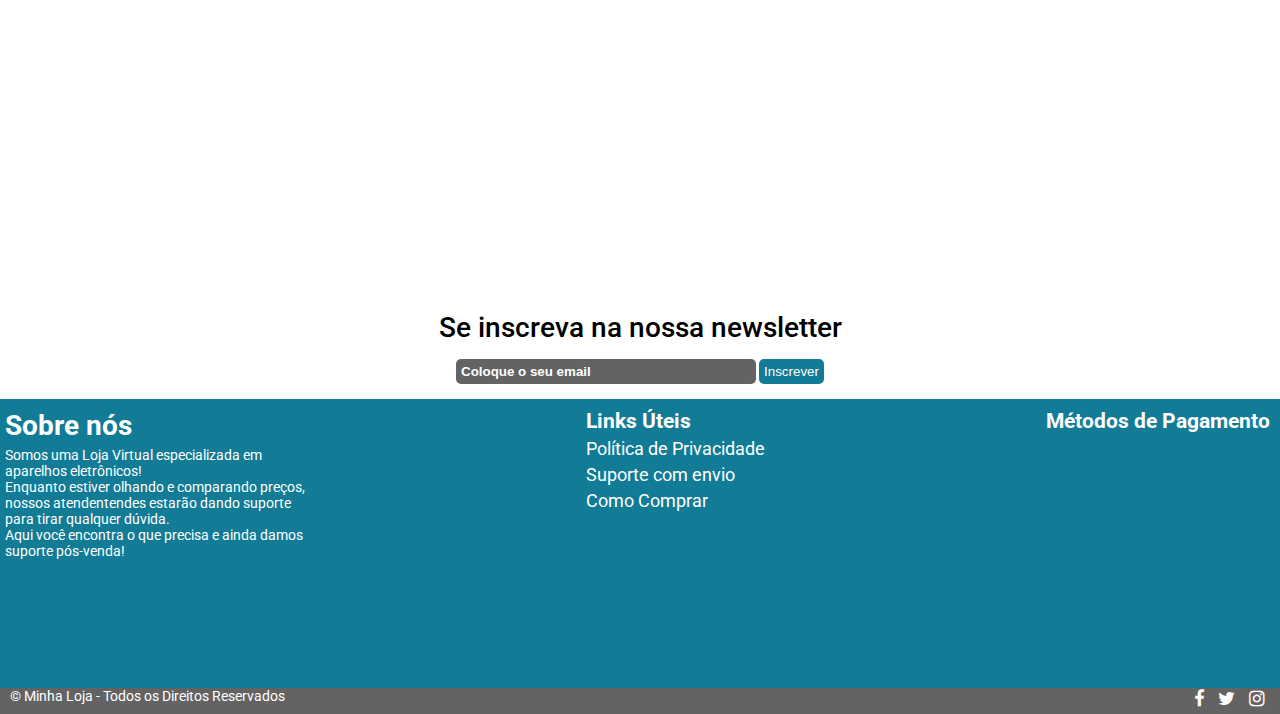
==== commit b4366557: "Adiciona alterações nos arquivos css" ====
--- a/index.html
+++ b/index.html
@@ -7,10 +7,24 @@
     <meta name="viewport" content="width=device-width, initial-scale=1.0">
     <title>Loja Virtual</title>
     <link rel="stylesheet" href="css/index.css" />
-    
+    <style type="text/css">
+        nav>ul>li{
+            display: inline-block;
+            height: 42px;
+        }
+
+        ul {
+            height: 42px;
+        }
+
+        nav>ul>li>a{
+            line-height: 42px;
+        }
+    </style>
 </head>
 
 <body>
+
     <nav>
         <a href="#">
          <h1>NK-electron</h1>
@@ -28,7 +42,7 @@
 
         </ul>
         <div class="user-menu">
-            <a href="#">
+            <a href="perfil.html">
                 <i class="fa fa-user"></i>
                 <span>Perfil</span>
             </a>
@@ -38,7 +52,7 @@
                 <span>Favoritos</span>
             </a>
 
-            <a href="#">
+            <a href="checkout.html">
                 <i class="fa fa-shopping-cart"></i>
                 <span>Carrinho</span>
             </a>
@@ -68,7 +82,13 @@
                  alt="Foto ilustrativa do produto" />
                 <h3>Smart Tv 85 Polegadas QLED 4K |85Q70A|</h3>
                 <h2>Sansung Brasil</h2>
-                <span>R$ 12.824,05</span>
+                <span class="tooltip">R$ 12.824,05
+                    <span class="tooltip">
+                        <i class="fa fa-question"></i>
+                        <span class="tooltip-text" style="background-color: cadetblue;">Valor promocional enquanto enquanto  durarem o estoque</span>
+                    </span>
+                </span>
+                
                 <div class="stars">
                     <i class="fa fa-star"></i>
                     <i class="fa fa-star"></i>
@@ -91,8 +111,10 @@
                 <img src="https://www.jbl.com.br/dw/image/v2/AAUJ_PRD/on/demandware.static/-/Sites-masterCatalog_Harman/default/dw567185dd/JBL_JR310_Product%20Image_Hero_Red.png?sw=537&sfrm=png"
                     alt="Foto ilustrativa do produto" />
                 <h3>Fone Bluetooth</h3>
-                <span>R$ 75,98</span>
-
+                <span class="tooltip">R$ 75,98
+                    <span class="tooltip-text" style="visibility :visible;">Valor Promocional</span>
+                </span>
+            
                 <div class="stars">
                     <i class="fa fa-star"></i>
                     <i class="fa fa-star"></i>
@@ -117,9 +139,14 @@
                     alt="Foto ilustrativa do produto" />
                 <h3>Geladeira Side - Brastemp 4 Portas </h3>
                 <h4>Frost Free Inverse 543L BRO90AK</h4>
-                <span>R$ 21.998,50</span>
-
-
+                <span>R$ 21.998,50
+                    <span class="tooltip">
+                        <i class="fa fa-question"></i>
+                        <span class="tooltip-text">Valor promocional enquanto enquanto  durarem o estoque</span>
+                    </span>
+    
+                </span>
+                
                 <div class="stars">
                     <i class="fa fa-star"></i>
                     <i class="fa fa-star"></i>
--- a/css/index.css
+++ b/css/index.css
@@ -1,17 +1,7 @@
 @import url("https://fonts.googleapis.com/css2?family=Roboto:ital,wght@0,100;0,300;0,400;0,500;0,700;0,900;1,100;1,300;1,400;1,500;1,700;1,900&display=swap%22;%3C/u%3E%3C/a%3E");
 @import url("https://cdnjs.cloudflare.com/ajax/libs/font-awesome/4.7.0/css/font-awesome.min.css");
-:root {
-    --navbar-bg: #127b96;
-    --navbar-color: #fff;
-    --navbar-active-bg: #bbbbbbdc;
-    --navbar-active-color: #000000;
-    --navbar-hover-bg: #0a4c83;
-    --header-bg:#94a3a8;
-    --cinza-escuro: #17273b;
-    --vermelho:#f71616e8;
-    --amarelo: rgb(255, 239, 19);
-    --verde-musgo: rgba(8, 92, 8, 0.658);
-}
+@import url(vars.css);
+
 
 *{
     margin:0;
@@ -52,8 +42,24 @@
     font-size: 1.3em;
 }
 
-ul > li >a:hover:not(a.active){ /*não permite que eu selecione o inicio*/
+
+
+ul > li >a:hover:not(li > a.active){ /*não permite que eu selecione o inicio*/
     background-color: var(--navbar-hover-bg);
+}
+
+ul {
+    height: 42px;
+}
+
+nav>ul>li>a{
+    line-height: 42px;
+}
+
+
+nav>ul>li{
+    display: inline-block;
+    height: 42px;
 }
 
 .active{
@@ -321,4 +327,28 @@
 
 .payment-methods > .payments >img{
     max-width: 50px;
+ }
+
+
+.tooltip{
+    cursor: help;
+}
+
+
+.tooltip > .tooltip-text{
+    visibility: hidden;
+    background-color: #2792bd;
+    color:#fff;
+    text-align: center;
+    border-radius: 7px;
+    padding: 20px;
+    max-width: 250px;
+
+    z-index: 1;
+    position: absolute;
+ }
+
+.tooltip:hover > .tooltip-text{
+    visibility: visible;
+    transition: visibility 0.3s ease-in 100ms;
  }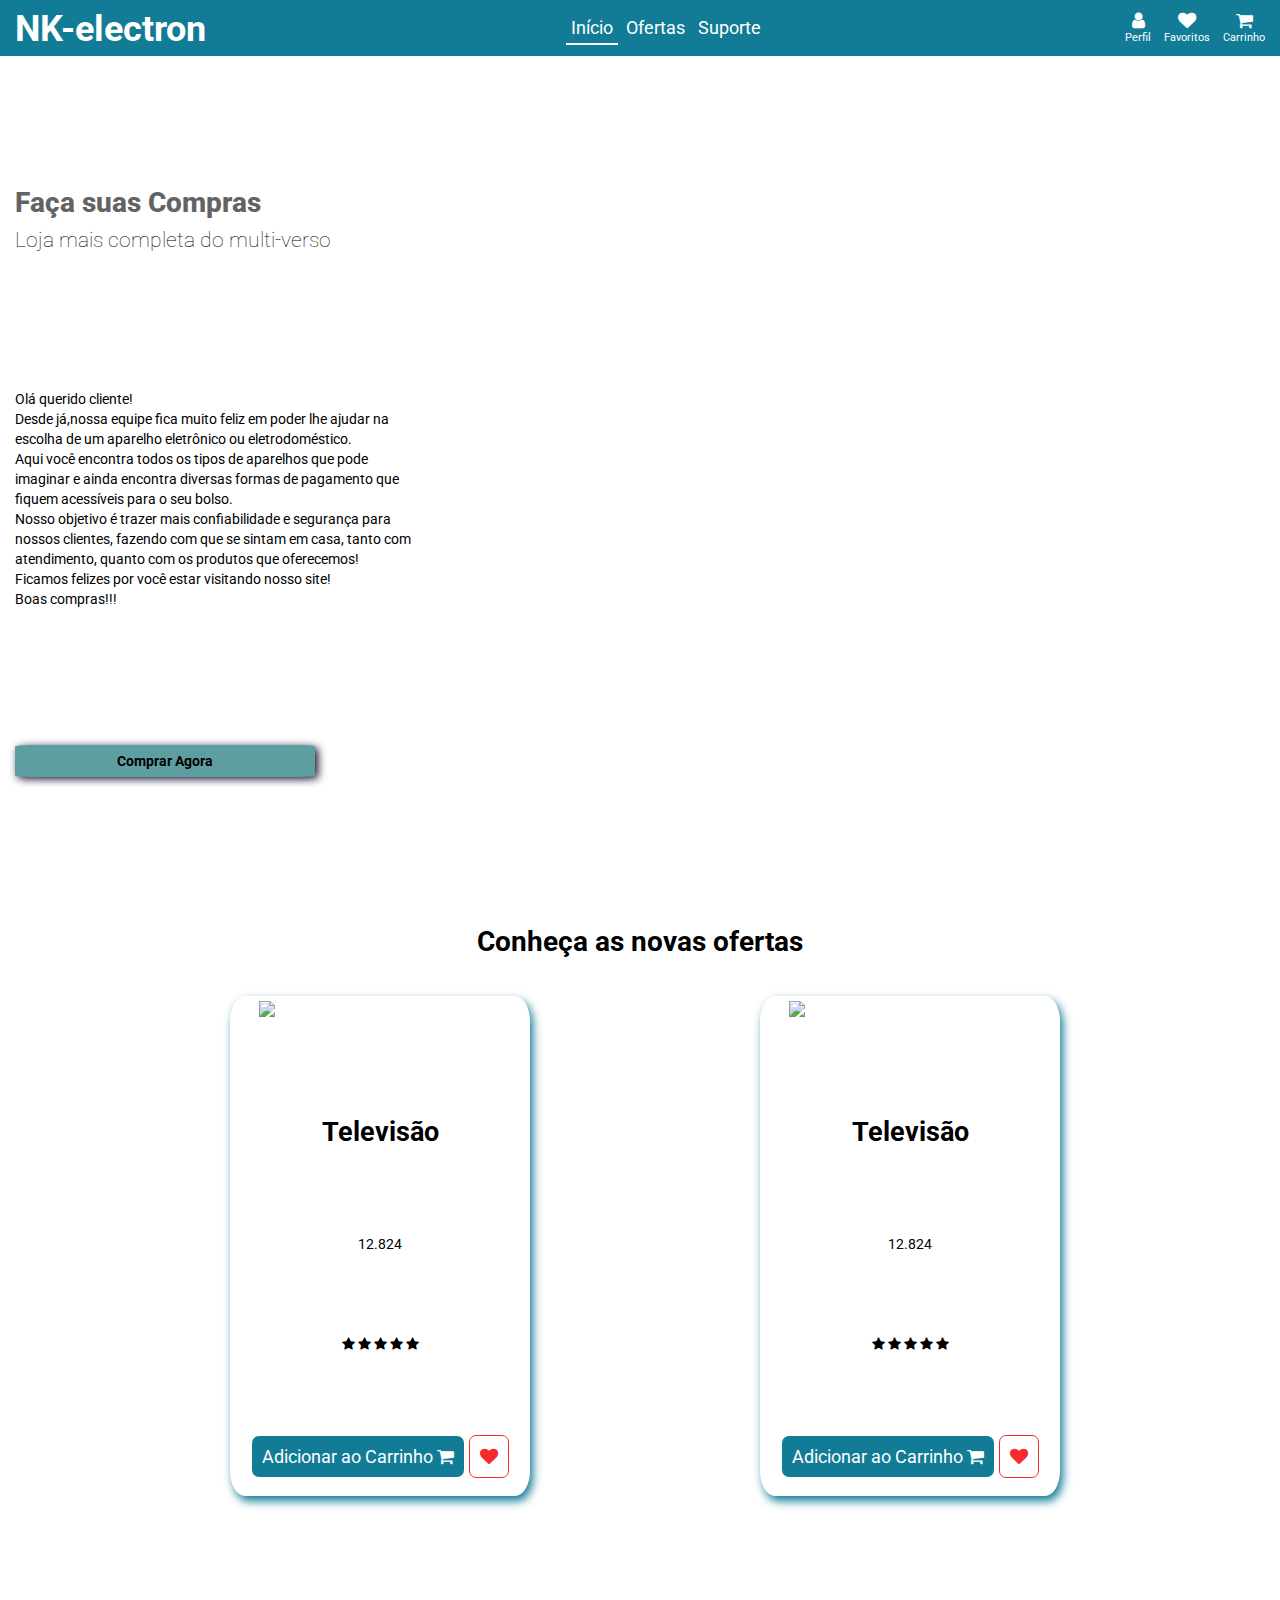
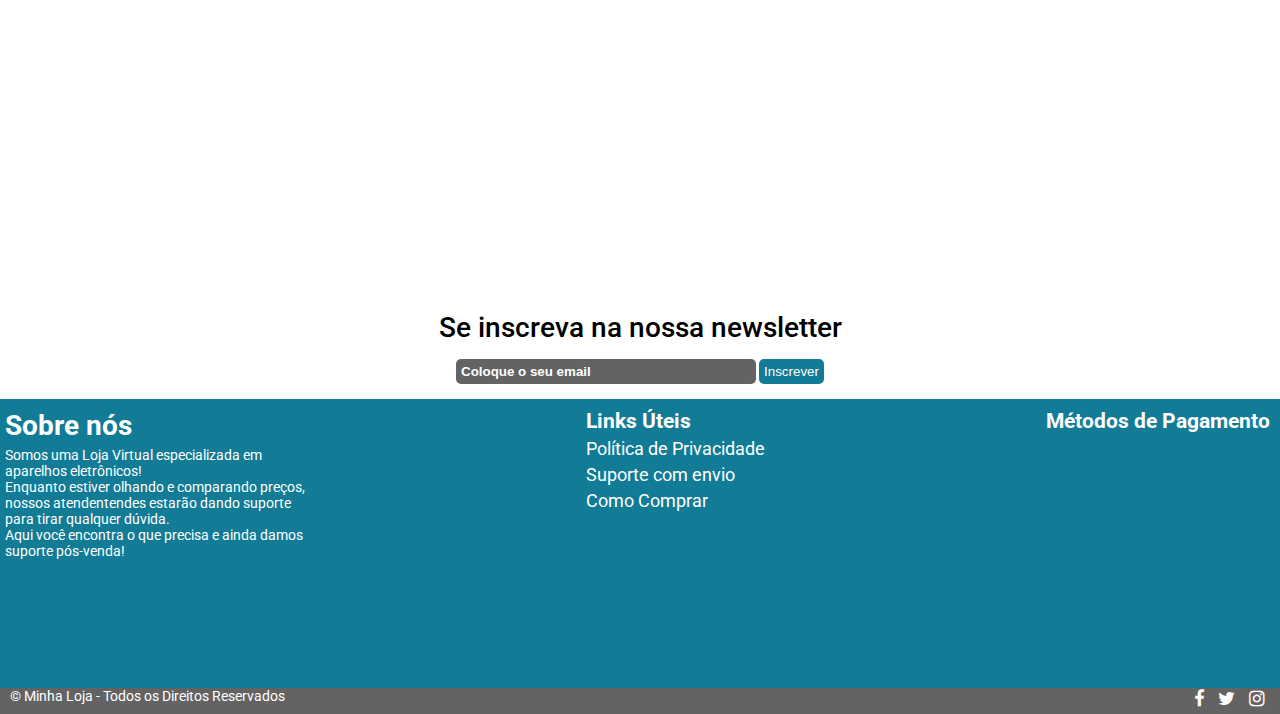
==== commit a30e92de: "Implementa ofertas dinamicas na loja vitual" ====
--- a/index.html
+++ b/index.html
@@ -23,7 +23,7 @@
     </style>
 </head>
 
-<body>
+<body onload="main()">
 
     <nav>
         <a href="#">
@@ -75,125 +75,7 @@
     </header>
     <section id="ofertas">
         <h1>Conheça as novas ofertas </h1>
-<div class="lista-ofertas">
-        
-            <div class="card">
-                <img src= https://images.samsung.com/is/image/samsung/p6pim/br/qn85q70aagxzd/gallery/br-qled-tv-qn85q70aagxzd-qn--q--aagxzd-532139942?$650_519_PNG$                  
-                 alt="Foto ilustrativa do produto" />
-                <h3>Smart Tv 85 Polegadas QLED 4K |85Q70A|</h3>
-                <h2>Sansung Brasil</h2>
-                <span class="tooltip">R$ 12.824,05
-                    <span class="tooltip">
-                        <i class="fa fa-question"></i>
-                        <span class="tooltip-text" style="background-color: cadetblue;">Valor promocional enquanto enquanto  durarem o estoque</span>
-                    </span>
-                </span>
-                
-                <div class="stars">
-                    <i class="fa fa-star"></i>
-                    <i class="fa fa-star"></i>
-                    <i class="fa fa-star"></i>
-                    <i class="fa fa-star"></i>
-                    <i class="fa fa-star"></i>
-                </div>
-                <div class="group-button">
-                    <a href="" class="card-button">
-                        Adicionar ao Carrinho
-                        <i class="fa fa-shopping-cart"></i>
-                    </a>
-                    <a href="" class="favorito-button">
-                        <i class="fa fa-heart"></i>
-                    </a>
-                </div>
-            </div>
-
-            <div class="card">
-                <img src="https://www.jbl.com.br/dw/image/v2/AAUJ_PRD/on/demandware.static/-/Sites-masterCatalog_Harman/default/dw567185dd/JBL_JR310_Product%20Image_Hero_Red.png?sw=537&sfrm=png"
-                    alt="Foto ilustrativa do produto" />
-                <h3>Fone Bluetooth</h3>
-                <span class="tooltip">R$ 75,98
-                    <span class="tooltip-text" style="visibility :visible;">Valor Promocional</span>
-                </span>
-            
-                <div class="stars">
-                    <i class="fa fa-star"></i>
-                    <i class="fa fa-star"></i>
-                    <i class="fa fa-star"></i>
-                    <i class="fa fa-star"></i>
-                    <i class="fa fa-star"></i>
-                </div>
-
-                <div class="group-button">
-                    <a href="" class="card-button">
-                        Adicionar ao Carrinho
-                        <i class="fa fa-shopping-cart"></i>
-                    </a>
-                    <a href="" class="favorito-button">
-                        <i class="fa fa-heart"></i>
-                    </a>
-                </div>
-            </div>
-
-            <div class="card">
-                <img src="https://a-static.mlcdn.com.br/1500x1500/geladeira-side-by-side-brastemp-4-portas-frost-free-inverse-543l-bro90ak-consul/lojascolombooficial/1256593/05fb63f46a7c1441859c7ec03ae4ef32.jpeg"
-                    alt="Foto ilustrativa do produto" />
-                <h3>Geladeira Side - Brastemp 4 Portas </h3>
-                <h4>Frost Free Inverse 543L BRO90AK</h4>
-                <span>R$ 21.998,50
-                    <span class="tooltip">
-                        <i class="fa fa-question"></i>
-                        <span class="tooltip-text">Valor promocional enquanto enquanto  durarem o estoque</span>
-                    </span>
-    
-                </span>
-                
-                <div class="stars">
-                    <i class="fa fa-star"></i>
-                    <i class="fa fa-star"></i>
-                    <i class="fa fa-star"></i>
-                    <i class="fa fa-star"></i>
-                    <i class="fa fa-star"></i>
-                </div>
-
-                <div class="group-button">
-                    <a href="" class="card-button">
-                        Adicionar ao Carrinho
-                        <i class="fa fa-shopping-cart"></i>
-                    </a>
-                    <a href="" class="favorito-button">
-                        <i class="fa fa-heart"></i>
-                    </a>
-                </div>
-            </div>
-
-            <div class="card">
-                <img src="https://www.lg.com/br/images/home-theaters/bh9630tw/gallery/medium-01.jpg"
-                    alt="Foto ilustrativa do produto" />
-                <h3>Home Theater 1100W LG</h3>
-                <h4>Tecnologia sem Fio</h4>
-                <span>R$ 1.800,00</span>
-
-
-                <div class="stars">
-                    <i class="fa fa-star"></i>
-                    <i class="fa fa-star"></i>
-                    <i class="fa fa-star"></i>
-                    <i class="fa fa-star"></i>
-                    <i class="fa fa-star"></i>
-                </div>
-
-
-                <div class="group-button">
-                    <a href="" class="card-button">
-                        Adicionar ao Carrinho
-                        <i class="fa fa-shopping-cart"></i>
-                    </a>
-                    <a href="" class="favorito-button">
-                        <i class="fa fa-heart"></i>
-                    </a>
-                </div>
-            </div>
-        
+<div class="lista-ofertas"></div> 
     </section>
 
 
@@ -259,7 +141,40 @@
 
             </div>
     </footer>
+    <div style="display: none;" id="card-modelo">
+        <div class="card">
+       <a href="{link-produto}">
+        <img src="{imagem-produto}" class="imagem-produto" alt="{descricao-imagem-produto}" />
+       </a>            
+          
+           <a href="{link-produto}">
+            <h3 class="titulo-produto">{titulo-produto}</h3>
+           </a>
 
+            <span>{preco-produto}</span>
+
+
+            <div class="stars">
+                <i class="fa fa-star"></i>
+                <i class="fa fa-star"></i>
+                <i class="fa fa-star"></i>
+                <i class="fa fa-star"></i>
+                <i class="fa fa-star"></i>
+            </div>
+
+
+            <div class="group-button">
+                <a href="" class="card-button">
+                    Adicionar ao Carrinho
+                    <i class="fa fa-shopping-cart"></i>
+                </a>
+                <a href="" class="favorito-button">
+                    <i class="fa fa-heart"></i>
+                </a>
+            </div>
+        </div>
+    </div>
+     <script type="text/Javascript" src="js/index.js"></script>
 </body>
 
 </html>--- a/css/index.css
+++ b/css/index.css
@@ -1,6 +1,7 @@
 @import url("https://fonts.googleapis.com/css2?family=Roboto:ital,wght@0,100;0,300;0,400;0,500;0,700;0,900;1,100;1,300;1,400;1,500;1,700;1,900&display=swap%22;%3C/u%3E%3C/a%3E");
 @import url("https://cdnjs.cloudflare.com/ajax/libs/font-awesome/4.7.0/css/font-awesome.min.css");
 @import url(vars.css);
+@import url(scroll.css);
 
 
 *{
@@ -163,14 +164,15 @@
     padding-bottom: 8px;
 }
 
-.card > img{
+.imagem-produto, .card > img{
     width: 300px;
 
 }
 
-.card > h3{
+.titulo-produto, .card > h3{
     text-align: center;
     font-size: 1.5em;
+    color: #000000;
 }
 
 .card .span{
